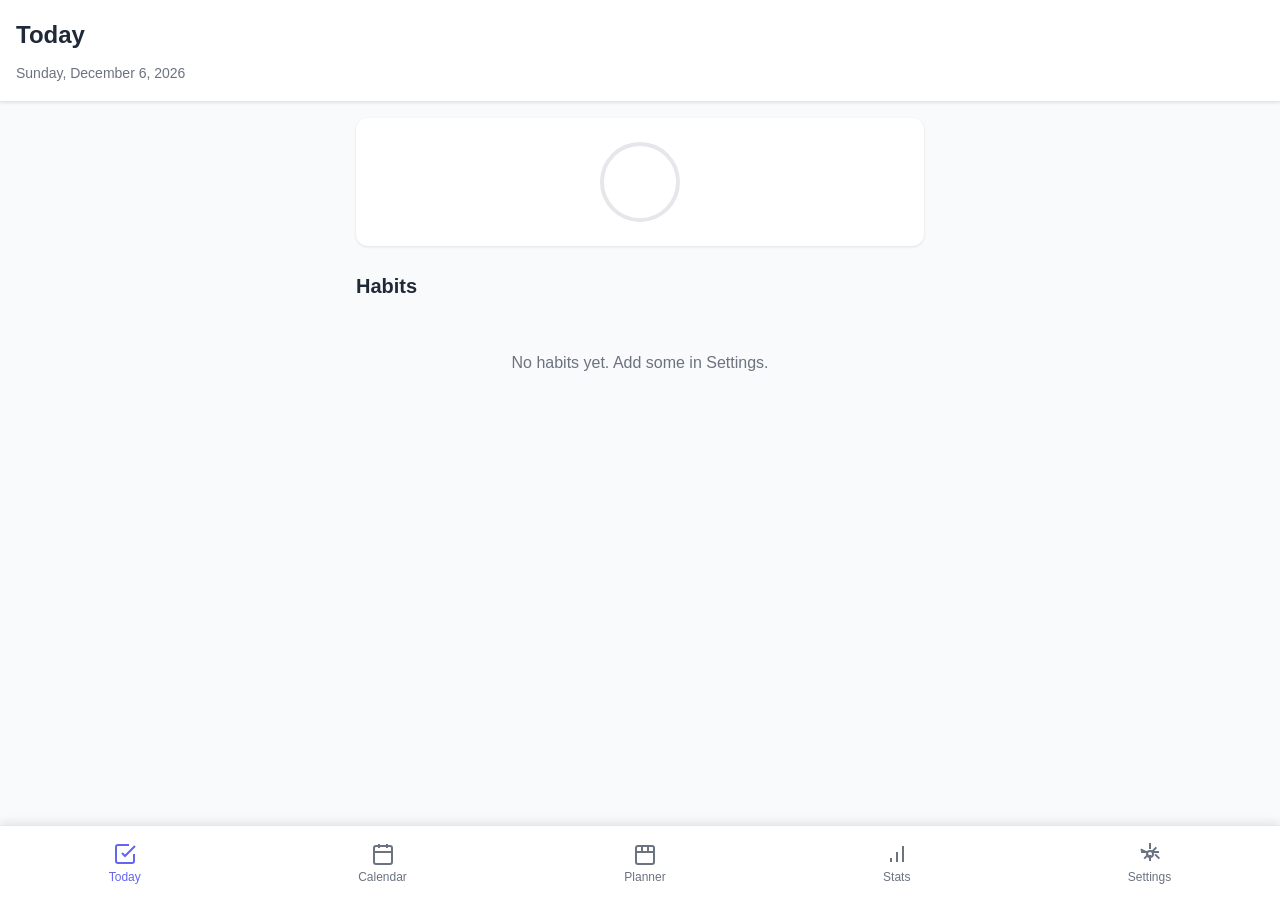
==== index.html @ 8d3c8018 "Integrate streak tracking and replace alerts with toasts - Created app-enhancements.js to bridge new" ====
<!DOCTYPE html>
<html lang="en">
<head>
    <meta charset="UTF-8">
    <meta name="viewport" content="width=device-width, initial-scale=1.0, user-scalable=no">
    <meta name="theme-color" content="#2196F3">
    
    <!-- iOS specific meta tags -->
    <meta name="apple-mobile-web-app-capable" content="yes">
    <meta name="apple-mobile-web-app-status-bar-style" content="default">
    <meta name="apple-mobile-web-app-title" content="Track Deez">
    
    <!-- iOS icons -->
    <link rel="apple-touch-icon" href="icons/icon-152x152.png">
    <link rel="apple-touch-icon" sizes="152x152" href="icons/icon-152x152.png">
    <link rel="apple-touch-icon" sizes="180x180" href="icons/icon-180x180.png">
    <link rel="apple-touch-icon" sizes="167x167" href="icons/icon-167x167.png">
    
    <!-- Standard PWA -->
    <link rel="manifest" href="manifest.json">
    <link rel="icon" type="image/png" sizes="192x192" href="icons/icon-192x192.png">
    <link rel="icon" type="image/png" sizes="512x512" href="icons/icon-512x512.png">
    
    <link rel="stylesheet" href="styles.css">
    
    <title>Track Deez</title>
</head>
<body>
    <div id="app">
        <!-- Navigation -->
        <nav class="bottom-nav">
            <button class="nav-btn active" data-view="today">
                <svg viewBox="0 0 24 24" fill="none" stroke="currentColor" stroke-width="2">
                    <path d="M9 11l3 3L22 4M21 12v7a2 2 0 01-2 2H5a2 2 0 01-2-2V5a2 2 0 012-2h11"/>
                </svg>
                <span>Today</span>
            </button>
            <button class="nav-btn" data-view="calendar">
                <svg viewBox="0 0 24 24" fill="none" stroke="currentColor" stroke-width="2">
                    <rect x="3" y="4" width="18" height="18" rx="2" ry="2"/>
                    <line x1="16" y1="2" x2="16" y2="6"/>
                    <line x1="8" y1="2" x2="8" y2="6"/>
                    <line x1="3" y1="10" x2="21" y2="10"/>
                </svg>
                <span>Calendar</span>
            </button>
            <button class="nav-btn" data-view="planner" aria-label="Navigate to daily planner view">
                <svg viewBox="0 0 24 24" fill="none" stroke="currentColor" stroke-width="2">
                    <rect x="3" y="4" width="18" height="18" rx="2" ry="2"/>
                    <line x1="3" y1="10" x2="21" y2="10"/>
                    <line x1="9" y1="4" x2="9" y2="10"/>
                    <line x1="15" y1="4" x2="15" y2="10"/>
                </svg>
                <span>Planner</span>
            </button>
            <button class="nav-btn" data-view="stats">
                <svg viewBox="0 0 24 24" fill="none" stroke="currentColor" stroke-width="2">
                    <line x1="12" y1="20" x2="12" y2="10"/>
                    <line x1="18" y1="20" x2="18" y2="4"/>
                    <line x1="6" y1="20" x2="6" y2="16"/>
                </svg>
                <span>Stats</span>
            </button>
            <button class="nav-btn" data-view="settings">
                <svg viewBox="0 0 24 24" fill="none" stroke="currentColor" stroke-width="2">
                    <circle cx="12" cy="12" r="3"/>
                    <path d="M12 1v6m0 6v6m9-9h-6m-6 0H3m15.36-4.64l-4.24 4.24m-6.72 0L2.64 7.36m18.72 9.28l-4.24-4.24m-6.72 0l-4.24 4.24"/>
                </svg>
                <span>Settings</span>
            </button>
        </nav>

        <!-- Today View -->
        <div id="today-view" class="view active">
            <header class="view-header">
                <h1>Today</h1>
                <div class="date-display" id="current-date"></div>
            </header>
            
            <main class="view-content">
                <div class="day-status" id="day-status">
                    <div class="status-indicator"></div>
                </div>

                <div class="section">
                    <h2>Habits</h2>
                    <div id="habits-list" class="habits-list">
                        <div class="empty-state">
                            <p>No habits yet. Add some in Settings.</p>
                        </div>
                    </div>
                </div>

                <div class="section" id="tracking-section" style="display: none;">
                    <h2>Daily Tracking</h2>
                    <div id="tracking-list" class="tracking-list"></div>
                </div>
            </main>
        </div>

        <!-- Calendar View -->
        <div id="calendar-view" class="view">
            <header class="view-header">
                <h1>Calendar</h1>
                <div class="month-nav">
                    <button id="prev-month" class="icon-btn">
                        <svg viewBox="0 0 24 24" fill="none" stroke="currentColor" stroke-width="2">
                            <polyline points="15 18 9 12 15 6"/>
                        </svg>
                    </button>
                    <span id="month-year"></span>
                    <button id="next-month" class="icon-btn">
                        <svg viewBox="0 0 24 24" fill="none" stroke="currentColor" stroke-width="2">
                            <polyline points="9 18 15 12 9 6"/>
                        </svg>
                    </button>
                </div>
            </header>
            
            <main class="view-content">
                <div class="calendar-grid" id="calendar-grid"></div>
                <div class="calendar-legend">
                    <div class="legend-item">
                        <span class="legend-dot green"></span>
                        <span>All complete</span>
                    </div>
                    <div class="legend-item">
                        <span class="legend-dot yellow"></span>
                        <span>Some complete</span>
                    </div>
                    <div class="legend-item">
                        <span class="legend-dot red"></span>
                        <span>None complete</span>
                    </div>
                    <div class="legend-item">
                        <span class="legend-dot gray"></span>
                        <span>No data</span>
                    </div>
                </div>
            </main>
        </div>

        <!-- Planner View -->
        <div id="planner-view" class="view">
            <header class="view-header">
                <h1>Daily Planner</h1>
                <div class="planner-date-nav">
                    <button id="planner-prev-day" class="icon-btn" aria-label="Previous day">
                        <svg viewBox="0 0 24 24" fill="none" stroke="currentColor" stroke-width="2">
                            <polyline points="15 18 9 12 15 6"/>
                        </svg>
                    </button>
                    <span id="planner-date"></span>
                    <button id="planner-today" class="btn-today">Today</button>
                    <button id="planner-next-day" class="icon-btn" aria-label="Next day">
                        <svg viewBox="0 0 24 24" fill="none" stroke="currentColor" stroke-width="2">
                            <polyline points="9 18 15 12 9 6"/>
                        </svg>
                    </button>
                </div>
            </header>
            
            <main class="view-content planner-content">
                <div class="planner-container">
                    <div class="time-column" id="time-column"></div>
                    <div class="planner-grid-container">
                        <div class="planner-grid" id="planner-grid"></div>
                        <div class="current-time-indicator" id="current-time-indicator">
                            <div class="time-indicator-line"></div>
                            <div class="time-indicator-label">
                                <span id="current-time-label"></span>
                            </div>
                        </div>
                        <div class="planner-events" id="planner-events"></div>
                    </div>
                </div>
            </main>
        </div>

        <!-- Statistics View -->
        <div id="stats-view" class="view">
            <header class="view-header">
                <h1>Statistics</h1>
                <div class="time-range-selector">
                    <button class="range-btn active" data-range="7">7 days</button>
                    <button class="range-btn" data-range="30">30 days</button>
                    <button class="range-btn" data-range="90">90 days</button>
                    <button class="range-btn" data-range="all">All</button>
                </div>
            </header>
            
            <main class="view-content">
                <div class="stats-summary">
                    <div class="stat-card green">
                        <div class="stat-value" id="green-days">0</div>
                        <div class="stat-label">Green Days</div>
                    </div>
                    <div class="stat-card yellow">
                        <div class="stat-value" id="yellow-days">0</div>
                        <div class="stat-label">Yellow Days</div>
                    </div>
                    <div class="stat-card red">
                        <div class="stat-value" id="red-days">0</div>
                        <div class="stat-label">Red Days</div>
                    </div>
                </div>

                <div class="section">
                    <h2>Completion Rate</h2>
                    <div class="chart-container">
                        <canvas id="completion-chart"></canvas>
                    </div>
                </div>

                <div class="section">
                    <h2>Habit Performance</h2>
                    <div id="habit-stats" class="habit-stats"></div>
                </div>
            </main>
        </div>

        <!-- Settings View -->
        <div id="settings-view" class="view">
            <header class="view-header">
                <h1>Settings</h1>
            </header>
            
            <main class="view-content">
                <div class="section">
                    <div class="section-header">
                        <h2>Habits</h2>
                        <button id="add-habit-btn" class="btn-primary">+ Add Habit</button>
                    </div>
                    <div id="habits-settings-list" class="settings-list">
                        <div class="empty-state">
                            <p>No habits configured yet.</p>
                        </div>
                    </div>
                </div>

                <div class="section">
                    <div class="section-header">
                        <h2>Tracking Fields</h2>
                        <button id="add-tracking-btn" class="btn-primary">+ Add Field</button>
                    </div>
                    <div id="tracking-settings-list" class="settings-list">
                        <div class="empty-state">
                            <p>No tracking fields configured yet.</p>
                        </div>
                    </div>
                </div>

                <div class="section">
                    <h2>Storage Settings</h2>
                    <div class="storage-settings">
                        <div class="form-group">
                            <label>Storage Mode</label>
                            <div class="radio-group">
                                <label class="radio-label">
                                    <input type="radio" name="storage-mode" value="local" checked>
                                    <span>Local Storage</span>
                                </label>
                                <label class="radio-label">
                                    <input type="radio" name="storage-mode" value="cloud">
                                    <span>Cloud Storage (GitHub)</span>
                                </label>
                            </div>
                            <small style="color: #6b7280; display: block; margin-top: 0.5rem;">
                                Local: Data stays on this device only. Cloud: Data syncs across all your devices.
                            </small>
                        </div>

                        <div id="cloud-storage-config" style="display: none;">
                            <div class="form-group">
                                <label for="github-token">GitHub Personal Access Token</label>
                                <input type="password" id="github-token" class="form-control" placeholder="ghp_...">
                                <small style="color: #6b7280; display: block; margin-top: 0.25rem;">
                                    <a href="https://github.com/settings/tokens/new?description=Track-Deez&scopes=repo" target="_blank" style="color: #4f46e5;">Create token</a> with 'repo' scope
                                </small>
                            </div>
                            <div class="form-group">
                                <label for="github-owner">GitHub Username</label>
                                <input type="text" id="github-owner" class="form-control" placeholder="your-username">
                            </div>
                            <div class="form-group">
                                <label for="github-repo">Repository Name</label>
                                <input type="text" id="github-repo" class="form-control" placeholder="Track-Deez">
                            </div>
                            <div class="form-group">
                                <label for="github-branch">Branch (optional)</label>
                                <input type="text" id="github-branch" class="form-control" placeholder="main" value="main">
                            </div>
                            <button id="test-cloud-connection-btn" class="btn-secondary">Test Connection</button>
                            <button id="save-cloud-config-btn" class="btn-primary">Save Cloud Configuration</button>
                            <div id="cloud-status" style="margin-top: 0.5rem; padding: 0.5rem; border-radius: 4px; display: none;"></div>
                        </div>

                        <div id="cloud-actions" style="display: none; margin-top: 1rem;">
                            <button id="sync-now-btn" class="btn-primary">Sync Now</button>
                            <button id="switch-to-local-btn" class="btn-secondary">Switch to Local Storage</button>
                            <div id="sync-status" style="margin-top: 0.5rem; font-size: 0.9rem; color: #6b7280;"></div>
                        </div>
                    </div>
                </div>

                <div class="section">
                    <h2>Data</h2>
                    <button id="import-data-btn" class="btn-secondary">Import Data</button>
                    <button id="export-data-btn" class="btn-secondary">Export Data</button>
                    <button id="clear-data-btn" class="btn-danger">Clear All Data</button>
                </div>

                <div id="install-prompt" class="install-banner" style="display: none;">
                    <p>Install this app for quick and easy access.</p>
                    <button id="install-button" class="btn-primary">Install App</button>
                </div>
            </main>
        </div>

        <!-- Modal for Day Details -->
        <div id="day-modal" class="modal">
            <div class="modal-content">
                <div class="modal-header">
                    <h2 id="modal-date"></h2>
                    <button class="modal-close" id="close-modal">×</button>
                </div>
                <div class="modal-body" id="modal-body"></div>
            </div>
        </div>

        <!-- Modal for Adding/Editing Habits -->
        <div id="habit-modal" class="modal">
            <div class="modal-content">
                <div class="modal-header">
                    <h2 id="habit-modal-title">Add Habit</h2>
                    <button class="modal-close" id="close-habit-modal">×</button>
                </div>
                <div class="modal-body">
                    <form id="habit-form">
                        <div class="form-group">
                            <label for="habit-name">Habit Name</label>
                            <input type="text" id="habit-name" required placeholder="e.g., Exercise">
                        </div>
                        <div class="form-group">
                            <label for="habit-description">Description (optional)</label>
                            <textarea id="habit-description" rows="3" placeholder="Add context about this habit..."></textarea>
                        </div>
                        <div class="form-group">
                            <label class="checkbox-label">
                                <input type="checkbox" id="is-build-up-habit">
                                <span>Build Up Habit</span>
                            </label>
                            <small style="color: #6b7280; display: block; margin-top: 0.25rem;">
                                Progressively increase difficulty over time based on successful completions
                            </small>
                        </div>
                        <div id="build-up-fields" style="display: none;">
                            <div class="form-group">
                                <label for="build-up-start-value">Starting Value</label>
                                <input type="number" id="build-up-start-value" step="any" placeholder="e.g., 5">
                            </div>
                            <div class="form-group">
                                <label for="build-up-goal-value">Goal Value</label>
                                <input type="number" id="build-up-goal-value" step="any" placeholder="e.g., 50">
                            </div>
                            <div class="form-group">
                                <label for="build-up-increment-value">Increment By</label>
                                <input type="number" id="build-up-increment-value" step="any" placeholder="e.g., 5">
                            </div>
                            <div class="form-group">
                                <label for="build-up-days-for-increment">Days Per Increment</label>
                                <input type="number" id="build-up-days-for-increment" value="3" placeholder="e.g., 3">
                            </div>
                            <div class="form-group">
                                <label for="build-up-unit">Unit (optional)</label>
                                <input type="text" id="build-up-unit" placeholder="e.g., reps, minutes, hours">
                            </div>
                        </div>
                        <div class="form-actions">
                            <button type="button" class="btn-secondary" id="cancel-habit">Cancel</button>
                            <button type="submit" class="btn-primary">Save</button>
                        </div>
                    </form>
                </div>
            </div>
        </div>

        <!-- Modal for Adding/Editing Tracking Fields -->
        <div id="tracking-modal" class="modal">
            <div class="modal-content">
                <div class="modal-header">
                    <h2 id="tracking-modal-title">Add Tracking Field</h2>
                    <button class="modal-close" id="close-tracking-modal">×</button>
                </div>
                <div class="modal-body">
                    <form id="tracking-form">
                        <div class="form-group">
                            <label for="tracking-name">Field Name</label>
                            <input type="text" id="tracking-name" required placeholder="e.g., Mood">
                        </div>
                        <div class="form-group">
                            <label for="tracking-type">Input Type</label>
                            <select id="tracking-type" required>
                                <option value="boolean">Yes or No</option>
                                <option value="number">Number</option>
                                <option value="text">Text</option>
                                <option value="time">Time</option>
                            </select>
                        </div>
                        <div class="form-group" id="unit-group" style="display: none;">
                            <label for="tracking-unit">Unit (optional)</label>
                            <input type="text" id="tracking-unit" placeholder="e.g., hours, cups">
                        </div>
                        <div class="form-group">
                            <label for="tracking-description">Description (optional)</label>
                            <textarea id="tracking-description" rows="3" placeholder="Add context about this field..."></textarea>
                        </div>
                        <div class="form-actions">
                            <button type="button" class="btn-secondary" id="cancel-tracking">Cancel</button>
                            <button type="submit" class="btn-primary">Save</button>
                        </div>
                    </form>
                </div>
            </div>
        </div>

        <!-- Modal for Importing Data -->
        <div id="import-modal" class="modal">
            <div class="modal-content">
                <div class="modal-header">
                    <h2>Import Data</h2>
                    <button class="modal-close" id="close-import-modal">×</button>
                </div>
                <div class="modal-body">
                    <form id="import-form">
                        <div class="form-group">
                            <label for="import-file">Select JSON file</label>
                            <input type="file" id="import-file" accept=".json,application/json" required>
                        </div>
                        <div class="form-group">
                            <p style="color: #666; font-size: 0.9rem; margin: 0;">
                                Import will merge the data with your existing data. Habits and tracking fields will be added, and day data will be updated.
                            </p>
                        </div>
                        <div class="form-actions">
                            <button type="button" class="btn-secondary" id="cancel-import">Cancel</button>
                            <button type="submit" class="btn-primary">Import</button>
                        </div>
                    </form>
                </div>
            </div>
        </div>

        <!-- Modal for Adding/Editing Planner Events -->
        <div id="planner-event-modal" class="modal">
            <div class="modal-content">
                <div class="modal-header">
                    <h2 id="planner-event-modal-title">Add Event</h2>
                    <button class="modal-close" id="close-planner-event-modal">×</button>
                </div>
                <div class="modal-body">
                    <form id="planner-event-form">
                        <div class="form-group">
                            <label for="event-title">Title</label>
                            <input type="text" id="event-title" required placeholder="e.g., Team Meeting">
                        </div>
                        <div class="form-group">
                            <label for="event-start-time">Start Time</label>
                            <input type="time" id="event-start-time" required>
                        </div>
                        <div class="form-group">
                            <label for="event-end-time">End Time</label>
                            <input type="time" id="event-end-time" required>
                        </div>
                        <div class="form-group">
                            <label for="planner-event-duration">Duration</label>
                            <div class="duration-presets">
                                <button type="button" class="preset-btn" data-duration="15">15 min</button>
                                <button type="button" class="preset-btn" data-duration="30">30 min</button>
                                <button type="button" class="preset-btn" data-duration="45">45 min</button>
                                <button type="button" class="preset-btn" data-duration="60">1 hr</button>
                                <button type="button" class="preset-btn" data-duration="90">1.5 hr</button>
                                <button type="button" class="preset-btn" data-duration="120">2 hr</button>
                            </div>
                            <input type="number" id="planner-event-duration" min="1" placeholder="Custom duration (minutes)" style="margin-top: 0.5rem;">
                            <small id="planner-duration-display" style="color: #6b7280; display: block; margin-top: 0.25rem;"></small>
                        </div>
                        <div class="form-group">
                            <label for="event-category">Category</label>
                            <select id="event-category">
                                <option value="work">Work</option>
                                <option value="personal">Personal</option>
                                <option value="health">Health</option>
                                <option value="social">Social</option>
                                <option value="other">Other</option>
                            </select>
                        </div>
                        <div class="form-group">
                            <label for="event-notes">Notes (optional)</label>
                            <textarea id="event-notes" rows="3" placeholder="Add additional details..."></textarea>
                        </div>
                        <div class="form-actions">
                            <button type="button" class="btn-secondary" id="cancel-planner-event">Cancel</button>
                            <button type="button" class="btn-danger" id="delete-planner-event" style="display: none;">Delete</button>
                            <button type="submit" class="btn-primary">Save</button>
                        </div>
                    </form>
                </div>
            </div>
        </div>

        <!-- Modal for Adding/Editing Events -->
        <div id="event-modal" class="modal">
            <div class="modal-content">
                <div class="modal-header">
                    <h2 id="event-modal-title">Add Event</h2>
                    <button class="modal-close" id="close-event-modal">×</button>
                </div>
                <div class="modal-body">
                    <div class="form-group" style="margin-bottom: 1rem;">
                        <button type="button" id="use-template-btn" class="btn-secondary" style="width: 100%;">📋 Use Template</button>
                    </div>
                    <form id="event-form">
                        <div class="form-group">
                            <label for="event-name">Event Name</label>
                            <input type="text" id="event-name" required placeholder="e.g., Team Meeting">
                        </div>
                        <div class="form-group">
                            <label for="event-description">Description (optional)</label>
                            <textarea id="event-description" rows="3" placeholder="Add details about this event..."></textarea>
                        </div>
                        <div class="form-group">
                            <label for="event-date">Date</label>
                            <input type="date" id="event-date" required>
                        </div>
                        <div class="form-group">
                            <label for="event-start-time">Start Time</label>
                            <input type="time" id="event-start-time" required>
                        </div>
                        <div class="form-group">
                            <label for="event-duration">Duration</label>
                            <div class="duration-presets">
                                <button type="button" class="preset-btn" data-duration="15">15 min</button>
                                <button type="button" class="preset-btn" data-duration="30">30 min</button>
                                <button type="button" class="preset-btn" data-duration="45">45 min</button>
                                <button type="button" class="preset-btn" data-duration="60">1 hr</button>
                                <button type="button" class="preset-btn" data-duration="90">1.5 hr</button>
                                <button type="button" class="preset-btn" data-duration="120">2 hr</button>
                                <button type="button" class="preset-btn" data-duration="180">3 hr</button>
                                <button type="button" class="preset-btn" data-duration="-1">All day</button>
                            </div>
                            <input type="number" id="event-duration" min="1" placeholder="Custom duration (minutes)" style="margin-top: 0.5rem;">
                            <small id="event-end-time-display" style="color: #6b7280; display: block; margin-top: 0.25rem;"></small>
                        </div>
                        <div class="form-group">
                            <label class="checkbox-label">
                                <input type="checkbox" id="event-is-recurring">
                                <span>Recurring Event</span>
                            </label>
                        </div>
                        <div id="recurrence-fields" style="display: none;">
                            <div class="form-group">
                                <label for="recurrence-type">Repeat</label>
                                <select id="recurrence-type">
                                    <option value="daily">Daily</option>
                                    <option value="weekly">Weekly</option>
                                    <option value="monthly">Monthly</option>
                                    <option value="yearly">Yearly</option>
                                    <option value="custom">Custom</option>
                                </select>
                            </div>
                            <div class="form-group" id="recurrence-interval-group">
                                <label for="recurrence-interval">Repeat every</label>
                                <input type="number" id="recurrence-interval" value="1" min="1">
                                <span id="recurrence-interval-unit">day(s)</span>
                            </div>
                            <div class="form-group" id="recurrence-days-group" style="display: none;">
                                <label>Days of the week</label>
                                <div class="days-checkboxes">
                                    <label><input type="checkbox" value="0"> Sun</label>
                                    <label><input type="checkbox" value="1"> Mon</label>
                                    <label><input type="checkbox" value="2"> Tue</label>
                                    <label><input type="checkbox" value="3"> Wed</label>
                                    <label><input type="checkbox" value="4"> Thu</label>
                                    <label><input type="checkbox" value="5"> Fri</label>
                                    <label><input type="checkbox" value="6"> Sat</label>
                                </div>
                            </div>
                            <div class="form-group" id="recurrence-monthly-group" style="display: none;">
                                <label for="recurrence-monthly-type">Monthly on</label>
                                <select id="recurrence-monthly-type">
                                    <option value="date">Day of month</option>
                                    <option value="pattern">Pattern</option>
                                </select>
                            </div>
                            <div class="form-group" id="recurrence-day-of-month-group" style="display: none;">
                                <label for="recurrence-day-of-month">Day of month</label>
                                <input type="number" id="recurrence-day-of-month" min="1" max="31" value="1">
                            </div>
                            <div id="recurrence-pattern-group" style="display: none;">
                                <div class="form-group">
                                    <label for="recurrence-pattern-week">Week</label>
                                    <select id="recurrence-pattern-week">
                                        <option value="1">First</option>
                                        <option value="2">Second</option>
                                        <option value="3">Third</option>
                                        <option value="4">Fourth</option>
                                        <option value="-1">Last</option>
                                    </select>
                                </div>
                                <div class="form-group">
                                    <label for="recurrence-pattern-day">Day</label>
                                    <select id="recurrence-pattern-day">
                                        <option value="0">Sunday</option>
                                        <option value="1">Monday</option>
                                        <option value="2">Tuesday</option>
                                        <option value="3">Wednesday</option>
                                        <option value="4">Thursday</option>
                                        <option value="5">Friday</option>
                                        <option value="6">Saturday</option>
                                    </select>
                                </div>
                            </div>
                            <div class="form-group">
                                <label for="recurrence-end-type">Ends</label>
                                <select id="recurrence-end-type">
                                    <option value="never">Never</option>
                                    <option value="on">On date</option>
                                    <option value="after">After occurrences</option>
                                </select>
                            </div>
                            <div class="form-group" id="recurrence-end-date-group" style="display: none;">
                                <label for="recurrence-end-date">End date</label>
                                <input type="date" id="recurrence-end-date">
                            </div>
                            <div class="form-group" id="recurrence-occurrences-group" style="display: none;">
                                <label for="recurrence-occurrences">Number of occurrences</label>
                                <input type="number" id="recurrence-occurrences" min="1" value="10">
                            </div>
                        </div>
                        <div class="form-actions">
                            <button type="button" class="btn-secondary" id="save-as-template-btn">Save as Template</button>
                            <button type="button" class="btn-secondary" id="cancel-event">Cancel</button>
                            <button type="submit" class="btn-primary">Save Event</button>
                        </div>
                    </form>
                </div>
            </div>
        </div>

        <!-- Modal for Templates -->
        <div id="template-modal" class="modal">
            <div class="modal-content">
                <div class="modal-header">
                    <h2 id="template-modal-title">Add Template</h2>
                    <button class="modal-close" id="close-template-modal">×</button>
                </div>
                <div class="modal-body">
                    <form id="template-form">
                        <div class="form-group">
                            <label for="template-name">Template Name</label>
                            <input type="text" id="template-name" required placeholder="e.g., Standard Meeting">
                        </div>
                        <div class="form-group">
                            <label for="template-description">Description</label>
                            <textarea id="template-description" rows="3" placeholder="Add details about this template..."></textarea>
                        </div>
                        <div class="form-group">
                            <label for="template-duration">Duration</label>
                            <div class="duration-presets">
                                <button type="button" class="preset-btn" data-duration="15">15 min</button>
                                <button type="button" class="preset-btn" data-duration="30">30 min</button>
                                <button type="button" class="preset-btn" data-duration="45">45 min</button>
                                <button type="button" class="preset-btn" data-duration="60">1 hr</button>
                                <button type="button" class="preset-btn" data-duration="90">1.5 hr</button>
                                <button type="button" class="preset-btn" data-duration="120">2 hr</button>
                                <button type="button" class="preset-btn" data-duration="180">3 hr</button>
                                <button type="button" class="preset-btn" data-duration="-1">All day</button>
                            </div>
                            <input type="number" id="template-duration" min="1" placeholder="Custom duration (minutes)" style="margin-top: 0.5rem;">
                        </div>
                        <div class="form-actions">
                            <button type="button" class="btn-secondary" id="cancel-template">Cancel</button>
                            <button type="submit" class="btn-primary">Save Template</button>
                        </div>
                    </form>
                </div>
            </div>
        </div>

        <!-- Modal for Template Picker -->
        <div id="template-picker-modal" class="modal">
            <div class="modal-content">
                <div class="modal-header">
                    <h2>Choose Template</h2>
                    <button class="modal-close" id="close-template-picker">×</button>
                </div>
                <div class="modal-body">
                    <div id="template-picker-list" class="template-list"></div>
                </div>
            </div>
        </div>
    </div>
    
    <!-- Toast container will be added dynamically by ui-helpers.js -->
    
    <script src="app.js"></script>
    <script src="db-manager.js"></script>
    <script src="cloud-storage.js"></script>
    <script src="app-main.js"></script>
    <script type="module">
        // Import and initialize app enhancements
        import { AppEnhancements } from './app-enhancements.js';
        
        // Wait for the main app to be ready
        window.addEventListener('load', async () => {
            // Wait a bit for app-main.js to initialize
            await new Promise(resolve => setTimeout(resolve, 100));
            
            if (window.habitApp) {
                window.appEnhancements = new AppEnhancements(window.habitApp);
                console.log('App enhancements loaded successfully');
            } else {
                console.warn('Main app not found, enhancements not loaded');
            }
        });
    </script>
</body>
</html>
---- styles.css ----
/* Reset and base styles */
* {
    margin: 0;
    padding: 0;
    box-sizing: border-box;
}

:root {
    --primary-color: #6366f1;
    --primary-dark: #4f46e5;
    --primary-light: #a5b4fc;
    --success: #22c55e;
    --warning: #eab308;
    --danger: #ef4444;
    --danger-dark: #dc2626;
    --text-primary: #1f2937;
    --text-secondary: #6b7280;
    --background: #f9fafb;
    --surface: #ffffff;
    --border: #e5e7eb;
    --shadow: rgba(0, 0, 0, 0.1);
}

body {
    font-family: -apple-system, BlinkMacSystemFont, 'Segoe UI', Roboto, Oxygen, Ubuntu, Cantarell, sans-serif;
    line-height: 1.6;
    color: var(--text-primary);
    background-color: var(--background);
    -webkit-font-smoothing: antialiased;
    -moz-osx-font-smoothing: grayscale;
    overflow-x: hidden;
}

/* iOS specific optimizations */
input, textarea, select {
    -webkit-touch-callout: default;
    -webkit-user-select: text;
    user-select: text;
}

#app {
    min-height: 100vh;
    display: flex;
    flex-direction: column;
    padding-bottom: env(safe-area-inset-bottom);
}

/* Bottom Navigation */
.bottom-nav {
    position: fixed;
    bottom: 0;
    left: 0;
    right: 0;
    background: var(--surface);
    border-top: 1px solid var(--border);
    display: flex;
    justify-content: space-around;
    padding: 0.5rem 0;
    z-index: 100;
    box-shadow: 0 -2px 10px var(--shadow);
}

.nav-btn {
    display: flex;
    flex-direction: column;
    align-items: center;
    gap: 0.25rem;
    background: none;
    border: none;
    color: var(--text-secondary);
    padding: 0.5rem 1rem;
    cursor: pointer;
    transition: color 0.2s;
    -webkit-tap-highlight-color: transparent;
}

.nav-btn svg {
    width: 24px;
    height: 24px;
}

.nav-btn span {
    font-size: 0.75rem;
    font-weight: 500;
}

.nav-btn.active {
    color: var(--primary-color);
}

.nav-btn:active {
    transform: scale(0.95);
}

/* Views */
.view {
    display: none;
    flex-direction: column;
    min-height: 100vh;
    padding-bottom: 80px;
}

.view.active {
    display: flex;
}

.view-header {
    background: var(--surface);
    padding: 1rem;
    border-bottom: 1px solid var(--border);
    position: sticky;
    top: 0;
    z-index: 50;
    box-shadow: 0 1px 3px var(--shadow);
}

.view-header h1 {
    font-size: 1.5rem;
    font-weight: 700;
    color: var(--text-primary);
    margin-bottom: 0.5rem;
}

.view-content {
    flex: 1;
    padding: 1rem;
    max-width: 600px;
    margin: 0 auto;
    width: 100%;
}

/* Date Display */
.date-display {
    font-size: 0.875rem;
    color: var(--text-secondary);
    font-weight: 500;
}

/* Day Status */
.day-status {
    background: var(--surface);
    border-radius: 12px;
    padding: 1.5rem;
    margin-bottom: 1.5rem;
    box-shadow: 0 1px 3px var(--shadow);
    text-align: center;
}

.status-indicator {
    width: 80px;
    height: 80px;
    border-radius: 50%;
    margin: 0 auto;
    border: 4px solid var(--border);
    transition: all 0.3s ease;
}

.status-indicator.green {
    background: var(--success);
    border-color: var(--success);
}

.status-indicator.yellow {
    background: var(--warning);
    border-color: var(--warning);
}

.status-indicator.red {
    background: var(--danger);
    border-color: var(--danger);
}

/* Section */
.section {
    margin-bottom: 2rem;
}

.section h2 {
    font-size: 1.25rem;
    font-weight: 600;
    color: var(--text-primary);
    margin-bottom: 1rem;
}

.section-header {
    display: flex;
    justify-content: space-between;
    align-items: center;
    margin-bottom: 1rem;
}

.section-header h2 {
    margin-bottom: 0;
}

/* Habits List */
.habits-list {
    display: flex;
    flex-direction: column;
    gap: 0.75rem;
}

.habit-item {
    background: var(--surface);
    border-radius: 12px;
    padding: 1rem;
    display: flex;
    align-items: center;
    gap: 1rem;
    box-shadow: 0 1px 3px var(--shadow);
    transition: transform 0.2s, box-shadow 0.2s;
}

.habit-item:active {
    transform: scale(0.98);
}

.habit-checkbox {
    width: 32px;
    height: 32px;
    border: 2px solid var(--border);
    border-radius: 8px;
    display: flex;
    align-items: center;
    justify-content: center;
    flex-shrink: 0;
    transition: all 0.2s;
    cursor: pointer;
}

.habit-checkbox.checked {
    background: var(--success);
    border-color: var(--success);
}

.habit-checkbox.checked svg {
    display: block;
}

.habit-checkbox svg {
    display: none;
    width: 20px;
    height: 20px;
    stroke: white;
    stroke-width: 3;
}

.habit-name {
    flex: 1;
    font-size: 1rem;
    font-weight: 500;
    color: var(--text-primary);
}

.habit-item.completed .habit-name {
    opacity: 0.6;
}

/* Tracking List */
.tracking-list {
    display: flex;
    flex-direction: column;
    gap: 0.75rem;
}

.tracking-item {
    background: var(--surface);
    border-radius: 12px;
    padding: 1rem;
    box-shadow: 0 1px 3px var(--shadow);
}

.tracking-label {
    font-size: 0.875rem;
    font-weight: 500;
    color: var(--text-secondary);
    margin-bottom: 0.5rem;
}

.tracking-input {
    width: 100%;
    padding: 0.75rem;
    border: 1px solid var(--border);
    border-radius: 8px;
    font-size: 1rem;
    background: var(--background);
}

.tracking-input:focus {
    outline: none;
    border-color: var(--primary-color);
}

.scale-input {
    display: flex;
    gap: 0.5rem;
    justify-content: space-between;
}

.scale-btn {
    flex: 1;
    padding: 0.75rem;
    border: 1px solid var(--border);
    border-radius: 8px;
    background: var(--surface);
    color: var(--text-secondary);
    font-weight: 500;
    cursor: pointer;
    transition: all 0.2s;
}

.scale-btn.selected {
    background: var(--primary-color);
    color: white;
    border-color: var(--primary-color);
}

.scale-btn:active {
    transform: scale(0.95);
}

/* Calendar */
.month-nav {
    display: flex;
    justify-content: space-between;
    align-items: center;
    gap: 1rem;
}

.month-nav span {
    font-size: 1rem;
    font-weight: 600;
    color: var(--text-primary);
}

.icon-btn {
    background: none;
    border: none;
    padding: 0.5rem;
    cursor: pointer;
    color: var(--text-primary);
    display: flex;
    align-items: center;
    justify-content: center;
    border-radius: 8px;
    transition: background 0.2s;
}

.icon-btn svg {
    width: 20px;
    height: 20px;
}

.icon-btn:active {
    background: var(--background);
}

.calendar-grid {
    display: grid;
    grid-template-columns: repeat(7, 1fr);
    gap: 0.5rem;
    margin-top: 1rem;
}

.calendar-day {
    aspect-ratio: 1;
    display: flex;
    align-items: center;
    justify-content: center;
    border-radius: 8px;
    font-size: 0.875rem;
    font-weight: 500;
    cursor: pointer;
    transition: transform 0.2s;
}

.calendar-day.header {
    color: var(--text-secondary);
    font-size: 0.75rem;
    font-weight: 600;
    cursor: default;
}

.calendar-day.empty {
    cursor: default;
}

.calendar-day.current {
    border: 2px solid var(--primary-color);
}

.calendar-day.green {
    background: var(--success);
    color: white;
}

.calendar-day.yellow {
    background: var(--warning);
    color: white;
}

.calendar-day.red {
    background: var(--danger);
    color: white;
}

.calendar-day.gray {
    background: var(--border);
    color: var(--text-secondary);
}

.calendar-day:not(.header):not(.empty):active {
    transform: scale(0.9);
}

.calendar-legend {
    display: flex;
    flex-wrap: wrap;
    gap: 1rem;
    margin-top: 1.5rem;
    padding: 1rem;
    background: var(--surface);
    border-radius: 12px;
}

.legend-item {
    display: flex;
    align-items: center;
    gap: 0.5rem;
    font-size: 0.875rem;
    color: var(--text-secondary);
}

.legend-dot {
    width: 16px;
    height: 16px;
    border-radius: 50%;
}

.legend-dot.green { background: var(--success); }
.legend-dot.yellow { background: var(--warning); }
.legend-dot.red { background: var(--danger); }
.legend-dot.gray { background: var(--border); }

/* Statistics */
.time-range-selector {
    display: flex;
    gap: 0.5rem;
    margin-top: 0.5rem;
}

.range-btn {
    flex: 1;
    padding: 0.5rem 0.75rem;
    border: 1px solid var(--border);
    border-radius: 8px;
    background: var(--surface);
    color: var(--text-secondary);
    font-size: 0.875rem;
    font-weight: 500;
    cursor: pointer;
    transition: all 0.2s;
}

.range-btn.active {
    background: var(--primary-color);
    color: white;
    border-color: var(--primary-color);
}

.range-btn:active {
    transform: scale(0.95);
}

.stats-summary {
    display: grid;
    grid-template-columns: repeat(3, 1fr);
    gap: 0.75rem;
    margin-bottom: 2rem;
}

.stat-card {
    background: var(--surface);
    border-radius: 12px;
    padding: 1rem;
    text-align: center;
    box-shadow: 0 1px 3px var(--shadow);
}

.stat-card.green { border-top: 4px solid var(--success); }
.stat-card.yellow { border-top: 4px solid var(--warning); }
.stat-card.red { border-top: 4px solid var(--danger); }

.stat-value {
    font-size: 2rem;
    font-weight: 700;
    color: var(--text-primary);
}

.stat-label {
    font-size: 0.75rem;
    color: var(--text-secondary);
    margin-top: 0.25rem;
}

.chart-container {
    background: var(--surface);
    border-radius: 12px;
    padding: 1rem;
    box-shadow: 0 1px 3px var(--shadow);
}

.chart-container canvas {
    max-height: 200px;
}

.habit-stats {
    display: flex;
    flex-direction: column;
    gap: 0.75rem;
}

.habit-stat-item {
    background: var(--surface);
    border-radius: 12px;
    padding: 1rem;
    box-shadow: 0 1px 3px var(--shadow);
}

.habit-stat-header {
    display: flex;
    justify-content: space-between;
    align-items: center;
    margin-bottom: 0.5rem;
}

.habit-stat-name {
    font-weight: 600;
    color: var(--text-primary);
}

.habit-stat-rate {
    font-size: 1.25rem;
    font-weight: 700;
    color: var(--success);
}

.habit-stat-bar {
    height: 8px;
    background: var(--border);
    border-radius: 4px;
    overflow: hidden;
}

.habit-stat-fill {
    height: 100%;
    background: var(--success);
    transition: width 0.3s ease;
}

/* Settings */
.settings-list {
    display: flex;
    flex-direction: column;
    gap: 0.75rem;
}

.setting-item {
    background: var(--surface);
    border-radius: 12px;
    padding: 1rem;
    display: flex;
    justify-content: space-between;
    align-items: center;
    box-shadow: 0 1px 3px var(--shadow);
}

.setting-info {
    flex: 1;
}

.setting-name {
    font-weight: 600;
    color: var(--text-primary);
    margin-bottom: 0.25rem;
}

.setting-detail {
    font-size: 0.875rem;
    color: var(--text-secondary);
}

.setting-actions {
    display: flex;
    gap: 0.5rem;
}

.btn-icon {
    background: none;
    border: none;
    padding: 0.5rem;
    cursor: pointer;
    color: var(--text-secondary);
    border-radius: 8px;
    transition: all 0.2s;
}

.btn-icon:active {
    background: var(--background);
}

.btn-icon.delete {
    color: var(--danger);
}

/* Buttons */
.btn-primary, .btn-secondary, .btn-danger {
    padding: 0.75rem 1.5rem;
    border: none;
    border-radius: 8px;
    font-size: 1rem;
    font-weight: 600;
    cursor: pointer;
    transition: all 0.2s;
    -webkit-tap-highlight-color: transparent;
}

.btn-primary {
    background: var(--primary-color);
    color: white;
}

.btn-primary:active {
    background: var(--primary-dark);
}

.btn-secondary {
    background: var(--surface);
    color: var(--text-primary);
    border: 1px solid var(--border);
}

.btn-secondary:active {
    background: var(--background);
}

.btn-danger {
    background: var(--danger);
    color: white;
    margin-top: 0.5rem;
    width: 100%;
}

.btn-danger:active {
    background: var(--danger-dark);
}

/* Install banner */
.install-banner {
    background: var(--primary-light);
    padding: 1rem;
    border-radius: 12px;
    margin-top: 1rem;
    text-align: center;
}

.install-banner p {
    color: var(--text-primary);
    margin-bottom: 1rem;
}

/* Modals */
.modal {
    display: none;
    position: fixed;
    top: 0;
    left: 0;
    right: 0;
    bottom: 0;
    background: rgba(0, 0, 0, 0.5);
    z-index: 1000;
    align-items: center;
    justify-content: center;
    padding: 1rem;
}

.modal.active {
    display: flex;
}

.modal-content {
    background: var(--surface);
    border-radius: 12px;
    max-width: 500px;
    width: 100%;
    max-height: 90vh;
    overflow-y: auto;
    box-shadow: 0 10px 25px rgba(0, 0, 0, 0.2);
}

.modal-header {
    padding: 1rem;
    border-bottom: 1px solid var(--border);
    display: flex;
    justify-content: space-between;
    align-items: center;
}

.modal-header h2 {
    font-size: 1.25rem;
    margin: 0;
}

.modal-close {
    background: none;
    border: none;
    font-size: 2rem;
    color: var(--text-secondary);
    cursor: pointer;
    padding: 0;
    width: 32px;
    height: 32px;
    display: flex;
    align-items: center;
    justify-content: center;
    border-radius: 8px;
}

.modal-close:active {
    background: var(--background);
}

.modal-body {
    padding: 1rem;
}

/* Forms */
.form-group {
    margin-bottom: 1rem;
}

.form-group label {
    display: block;
    font-size: 0.875rem;
    font-weight: 600;
    color: var(--text-primary);
    margin-bottom: 0.5rem;
}

.form-group input,
.form-group select,
.form-group textarea {
    width: 100%;
    padding: 0.75rem;
    border: 1px solid var(--border);
    border-radius: 8px;
    font-size: 1rem;
    background: var(--background);
}

.form-group input:focus,
.form-group select:focus,
.form-group textarea:focus {
    outline: none;
    border-color: var(--primary-color);
}

.form-actions {
    display: flex;
    gap: 0.75rem;
    margin-top: 1.5rem;
}

.form-actions button {
    flex: 1;
}

/* Empty State */
.empty-state {
    text-align: center;
    padding: 2rem 1rem;
    color: var(--text-secondary);
}

.empty-state p {
    margin: 0;
}

/* Safe area adjustments for iOS */
@supports (padding: max(0px)) {
    body {
        padding-left: max(0px, env(safe-area-inset-left));
        padding-right: max(0px, env(safe-area-inset-right));
    }
    
    .view-header {
        padding-top: max(1rem, env(safe-area-inset-top));
    }
    
    .bottom-nav {
        padding-bottom: max(0.5rem, env(safe-area-inset-bottom));
    }
}

/* Touch interactions */
button, .habit-item, .calendar-day {
    -webkit-tap-highlight-color: transparent;
    touch-action: manipulation;
}

/* Responsive design */
@media (max-width: 480px) {
    .view-header h1 {
        font-size: 1.25rem;
    }
    
    .stats-summary {
        grid-template-columns: 1fr;
    }
    
    .time-range-selector {
        flex-wrap: wrap;
    }
    
    .range-btn {
        flex: 0 1 calc(50% - 0.25rem);
    }
}

/* Habit and tracking descriptions */
.habit-info {
    display: flex;
    flex-direction: column;
    flex: 1;
}

.habit-description {
    font-size: 0.875rem;
    color: var(--text-secondary);
    margin-top: 0.25rem;
    line-height: 1.4;
}

.tracking-label-wrapper {
    flex: 1;
}

.tracking-description {
    font-size: 0.875rem;
    color: var(--text-secondary);
    margin-top: 0.25rem;
    line-height: 1.4;
}

/* Archived items */
.setting-item.archived {
    opacity: 0.6;
    border: 1px dashed var(--border);
}

.subsection-label {
    font-size: 0.875rem;
    font-weight: 600;
    color: var(--text-secondary);
    text-transform: uppercase;
    letter-spacing: 0.05em;
    margin-bottom: 0.5rem;
}

/* Archive button styling */
.btn-icon.archive,
.btn-icon.unarchive {
    color: var(--warning);
}

.btn-icon.edit {
    color: var(--primary-color);
}

/* Textarea styling */
.form-group textarea {
    resize: vertical;
    min-height: 80px;
    font-family: inherit;
}

/* Build-up habit styles */
.build-up-badge {
    font-size: 1.1rem;
    margin-left: 0.5rem;
    flex-shrink: 0;
}

.habit-item.build-up-habit {
    border-left: 3px solid var(--primary-color);
}

.setting-item.build-up-habit {
    border-left: 3px solid var(--primary-color);
}

.checkbox-label {
    display: flex;
    align-items: center;
    gap: 0.5rem;
    cursor: pointer;
    user-select: none;
}

.checkbox-label input[type="checkbox"] {
    width: 18px;
    height: 18px;
    cursor: pointer;
}

.checkbox-label span {
    font-weight: 500;
}

#build-up-fields {
    background: var(--background);
    border: 1px solid var(--border);
    border-radius: 8px;
    padding: 1rem;
    margin-top: 0.5rem;
}

#build-up-fields .form-group {
    margin-bottom: 1rem;
}

#build-up-fields .form-group:last-child {
    margin-bottom: 0;
}

.habit-description small {
    font-size: 0.8rem;
    color: var(--text-secondary);
    font-style: italic;
}

/* Planner Styles */
.planner-date-nav {
    display: flex;
    justify-content: space-between;
    align-items: center;
    gap: 0.5rem;
    margin-top: 0.5rem;
}

.planner-date-nav span {
    font-size: 0.875rem;
    font-weight: 500;
    color: var(--text-secondary);
}

.btn-today {
    background: var(--primary-color);
    color: white;
    border: none;
    padding: 0.5rem 1rem;
    border-radius: 8px;
    font-size: 0.875rem;
    font-weight: 600;
    cursor: pointer;
    transition: background 0.2s;
}

.btn-today:active {
    background: var(--primary-dark);
}

.planner-content {
    padding: 0;
    max-width: 100%;
}

.planner-container {
    display: flex;
    overflow-x: auto;
    min-height: calc(100vh - 180px);
}

.time-column {
    width: 60px;
    flex-shrink: 0;
    background: var(--surface);
    border-right: 1px solid var(--border);
    position: sticky;
    left: 0;
    z-index: 10;
}

.time-slot {
    height: 60px;
    display: flex;
    align-items: flex-start;
    justify-content: center;
    padding-top: 0.25rem;
    font-size: 0.75rem;
    color: var(--text-secondary);
    font-weight: 500;
    border-bottom: 1px solid var(--border);
}

.planner-grid-container {
    flex: 1;
    position: relative;
    background: var(--background);
}

.planner-grid {
    position: absolute;
    top: 0;
    left: 0;
    right: 0;
    bottom: 0;
}

.grid-slot {
    height: 30px;
    border-bottom: 1px solid var(--border);
    cursor: pointer;
    transition: background 0.2s;
}

.grid-slot:hover {
    background: rgba(99, 102, 241, 0.05);
}

.grid-slot.half-hour {
    border-bottom: 1px dashed rgba(229, 231, 235, 0.5);
}

.planner-events {
    position: absolute;
    top: 0;
    left: 0;
    right: 0;
    bottom: 0;
    padding: 0 0.5rem;
    pointer-events: none;
}

.planner-event {
    position: absolute;
    left: 0.5rem;
    right: 0.5rem;
    border-radius: 8px;
    padding: 0.5rem;
    cursor: pointer;
    pointer-events: auto;
    overflow: hidden;
    transition: transform 0.2s, box-shadow 0.2s;
    box-shadow: 0 2px 4px rgba(0, 0, 0, 0.1);
}

.planner-event:active {
    transform: scale(0.98);
}

.planner-event.past {
    opacity: 0.6;
}

.planner-event.current {
    box-shadow: 0 4px 12px rgba(99, 102, 241, 0.4);
    animation: pulse 2s ease-in-out infinite;
}

@keyframes pulse {
    0%, 100% {
        box-shadow: 0 4px 12px rgba(99, 102, 241, 0.4);
    }
    50% {
        box-shadow: 0 4px 16px rgba(99, 102, 241, 0.6);
    }
}

.planner-event.category-work {
    background: linear-gradient(135deg, #6366f1 0%, #4f46e5 100%);
    color: white;
}

.planner-event.category-personal {
    background: linear-gradient(135deg, #22c55e 0%, #16a34a 100%);
    color: white;
}

.planner-event.category-health {
    background: linear-gradient(135deg, #ef4444 0%, #dc2626 100%);
    color: white;
}

.planner-event.category-social {
    background: linear-gradient(135deg, #f59e0b 0%, #d97706 100%);
    color: white;
}

.planner-event.category-other {
    background: linear-gradient(135deg, #8b5cf6 0%, #7c3aed 100%);
    color: white;
}

.event-title {
    font-weight: 600;
    font-size: 0.875rem;
    margin-bottom: 0.25rem;
    line-height: 1.2;
}

.event-time {
    font-size: 0.75rem;
    opacity: 0.9;
}

.event-notes {
    font-size: 0.75rem;
    margin-top: 0.25rem;
    opacity: 0.8;
    line-height: 1.3;
}

/* Current Time Indicator */
.current-time-indicator {
    position: absolute;
    left: 0;
    right: 0;
    pointer-events: none;
    z-index: 20;
    display: none;
}

.current-time-indicator.visible {
    display: block;
}

.time-indicator-line {
    position: relative;
    height: 2px;
    background: #ef4444;
    box-shadow: 0 0 8px rgba(239, 68, 68, 0.6);
}

.time-indicator-line::before {
    content: '';
    position: absolute;
    left: 0;
    top: 50%;
    transform: translateY(-50%);
    width: 10px;
    height: 10px;
    border-radius: 50%;
    background: #ef4444;
    box-shadow: 0 0 8px rgba(239, 68, 68, 0.8);
}

.time-indicator-label {
    position: absolute;
    top: -12px;
    right: 0.5rem;
    background: #ef4444;
    color: white;
    padding: 0.25rem 0.5rem;
    border-radius: 4px;
    font-size: 0.75rem;
    font-weight: 600;
    box-shadow: 0 2px 8px rgba(239, 68, 68, 0.4);
}

/* Empty state for planner */
.planner-empty-state {
    text-align: center;
    padding: 3rem 1rem;
    color: var(--text-secondary);
}

.planner-empty-state svg {
    width: 64px;
    height: 64px;
    margin: 0 auto 1rem;
    opacity: 0.5;
}

.planner-empty-state h3 {
    font-size: 1.125rem;
    font-weight: 600;
    color: var(--text-primary);
    margin-bottom: 0.5rem;
}

.planner-empty-state p {
    font-size: 0.875rem;
}

/* Responsive adjustments for planner */
@media (max-width: 480px) {
    .time-column {
        width: 50px;
    }
    
    .time-slot {
        font-size: 0.7rem;
    }
    
    .event-title {
        font-size: 0.8rem;
    }
    
    .event-time,
    .event-notes {
        font-size: 0.7rem;
    }
    
    .time-indicator-label {
        font-size: 0.7rem;
        padding: 0.2rem 0.4rem;
    }
    
    .planner-date-nav {
        flex-wrap: wrap;
    }
    
    .btn-today {
        order: -1;
        flex-basis: 100%;
        margin-bottom: 0.5rem;
    }
}

/* Duration Presets */
.duration-presets {
    display: flex;
    flex-wrap: wrap;
    gap: 0.5rem;
}

.preset-btn {
    padding: 0.5rem 1rem;
    border: 1px solid var(--border);
    background: var(--surface);
    border-radius: 6px;
    font-size: 0.875rem;
    cursor: pointer;
    transition: all 0.2s ease;
}

.preset-btn:hover {
    border-color: var(--primary-color);
    background: var(--primary-light);
}

.preset-btn.active {
    border-color: var(--primary-color);
    background: var(--primary-color);
    color: white;
}

/* Recurrence Fields */
#recurrence-fields {
    background: var(--background);
    border: 1px solid var(--border);
    border-radius: 8px;
    padding: 1rem;
    margin-top: 0.5rem;
}

#recurrence-fields .form-group {
    margin-bottom: 1rem;
}

#recurrence-fields .form-group:last-child {
    margin-bottom: 0;
}

.days-checkboxes {
    display: flex;
    gap: 0.5rem;
    flex-wrap: wrap;
}

.days-checkboxes label {
    display: flex;
    align-items: center;
    gap: 0.25rem;
    padding: 0.5rem;
    border: 1px solid var(--border);
    border-radius: 6px;
    cursor: pointer;
    font-size: 0.875rem;
}

.days-checkboxes label:has(input:checked) {
    background: var(--primary-light);
    border-color: var(--primary-color);
}

/* Template List */
.template-list {
    display: flex;
    flex-direction: column;
    gap: 0.75rem;
}

.template-item {
    background: var(--surface);
    border: 1px solid var(--border);
    border-radius: 8px;
    padding: 1rem;
    cursor: pointer;
    transition: all 0.2s ease;
}

.template-item:hover {
    border-color: var(--primary-color);
    background: var(--background);
}

.template-item:active {
    transform: scale(0.98);
}

.template-name {
    font-weight: 600;
    color: var(--text-primary);
    display: block;
}

.template-description {
    font-size: 0.875rem;
    color: var(--text-secondary);
    margin-top: 0.25rem;
    display: block;
}

.template-duration {
    font-size: 0.75rem;
    color: var(--text-secondary);
    margin-top: 0.25rem;
}

/* Cloud Storage Settings */
.storage-settings {
    background: var(--surface);
    border-radius: 8px;
    padding: 1rem;
}

.radio-group {
    display: flex;
    flex-direction: column;
    gap: 0.75rem;
    margin-top: 0.5rem;
}

.radio-label {
    display: flex;
    align-items: center;
    cursor: pointer;
    font-size: 1rem;
}

.radio-label input[type="radio"] {
    margin-right: 0.5rem;
    cursor: pointer;
}

.form-control {
    width: 100%;
    padding: 0.75rem;
    border: 1px solid var(--border);
    border-radius: 6px;
    font-size: 1rem;
    font-family: inherit;
    transition: border-color 0.2s;
}

.form-control:focus {
    outline: none;
    border-color: var(--primary-color);
    box-shadow: 0 0 0 3px rgba(99, 102, 241, 0.1);
}

#cloud-storage-config {
    margin-top: 1rem;
    padding-top: 1rem;
    border-top: 1px solid var(--border);
}

#cloud-actions {
    padding-top: 1rem;
    border-top: 1px solid var(--border);
}

#cloud-actions button {
    margin-right: 0.5rem;
    margin-bottom: 0.5rem;
}

#cloud-status,
#sync-status {
    padding: 0.75rem;
    border-radius: 4px;
    font-size: 0.9rem;
}

#sync-status {
    color: var(--text-secondary);
    background-color: var(--background);
}

/* Toast Notifications */
.toast-container {
    position: fixed;
    top: 20px;
    right: 20px;
    z-index: 10000;
    display: flex;
    flex-direction: column;
    gap: 10px;
    pointer-events: none;
}

.toast {
    display: flex;
    align-items: center;
    gap: 12px;
    background: var(--surface);
    padding: 12px 16px;
    border-radius: 8px;
    box-shadow: 0 4px 12px var(--shadow);
    min-width: 250px;
    max-width: 400px;
    opacity: 0;
    transform: translateX(400px);
    transition: all 0.3s ease;
    pointer-events: all;
}

.toast-show {
    opacity: 1;
    transform: translateX(0);
}

.toast-icon {
    flex-shrink: 0;
    width: 20px;
    height: 20px;
}

.toast-message {
    flex: 1;
    font-size: 0.9rem;
    line-height: 1.4;
}

.toast-success {
    border-left: 4px solid var(--success);
    color: var(--success);
}

.toast-error {
    border-left: 4px solid var(--danger);
    color: var(--danger);
}

.toast-warning {
    border-left: 4px solid var(--warning);
    color: var(--warning);
}

.toast-info {
    border-left: 4px solid var(--primary-color);
    color: var(--primary-color);
}

/* Loading Overlay */
.loading-overlay {
    position: fixed;
    top: 0;
    left: 0;
    right: 0;
    bottom: 0;
    background: rgba(0, 0, 0, 0.5);
    display: flex;
    align-items: center;
    justify-content: center;
    z-index: 9999;
    backdrop-filter: blur(2px);
}

.loading-spinner {
    background: var(--surface);
    padding: 2rem;
    border-radius: 12px;
    text-align: center;
    box-shadow: 0 10px 40px rgba(0, 0, 0, 0.2);
}

.spinner {
    width: 48px;
    height: 48px;
    border: 4px solid var(--border);
    border-top-color: var(--primary-color);
    border-radius: 50%;
    animation: spin 0.8s linear infinite;
    margin: 0 auto 1rem;
}

@keyframes spin {
    to { transform: rotate(360deg); }
}

.loading-message {
    color: var(--text-secondary);
    font-size: 0.9rem;
    margin: 0;
}

.fade-out {
    opacity: 0;
    transition: opacity 0.3s;
}

/* Skeleton Loaders */
.skeleton-loader {
    padding: 1rem;
}

.skeleton-item {
    height: 60px;
    background: linear-gradient(90deg, var(--border) 25%, var(--background) 50%, var(--border) 75%);
    background-size: 200% 100%;
    animation: shimmer 1.5s infinite;
    border-radius: 8px;
    margin-bottom: 12px;
}

@keyframes shimmer {
    0% { background-position: 200% 0; }
    100% { background-position: -200% 0; }
}

/* Animations */
@keyframes fade-in {
    from {
        opacity: 0;
        transform: translateY(-10px);
    }
    to {
        opacity: 1;
        transform: translateY(0);
    }
}

@keyframes slide-up {
    from {
        opacity: 0;
        transform: translateY(20px);
    }
    to {
        opacity: 1;
        transform: translateY(0);
    }
}

.fade-in {
    animation: fade-in 0.3s ease;
}

.slide-up {
    animation: slide-up 0.3s ease;
}

/* Checkmark Animation */
@keyframes checkmark {
    0% {
        transform: scale(0) rotate(45deg);
        opacity: 0;
    }
    50% {
        transform: scale(1.2) rotate(45deg);
        opacity: 1;
    }
    100% {
        transform: scale(1) rotate(45deg);
        opacity: 1;
    }
}

.checkmark-animated {
    animation: checkmark 0.3s ease;
}

/* Streak Badge */
.streak-badge {
    display: inline-flex;
    align-items: center;
    gap: 4px;
    background: linear-gradient(135deg, #667eea 0%, #764ba2 100%);
    color: white;
    padding: 4px 8px;
    border-radius: 12px;
    font-size: 0.75rem;
    font-weight: 600;
    box-shadow: 0 2px 4px rgba(0, 0, 0, 0.1);
}

.streak-badge.milestone {
    background: linear-gradient(135deg, #f093fb 0%, #f5576c 100%);
    animation: pulse 2s ease-in-out infinite;
}

@keyframes pulse {
    0%, 100% {
        transform: scale(1);
        box-shadow: 0 2px 4px rgba(0, 0, 0, 0.1);
    }
    50% {
        transform: scale(1.05);
        box-shadow: 0 4px 8px rgba(0, 0, 0, 0.2);
    }
}

/* Dark Mode Support */
@media (prefers-color-scheme: dark) {
    :root {
        --text-primary: #f9fafb;
        --text-secondary: #9ca3af;
        --background: #111827;
        --surface: #1f2937;
        --border: #374151;
        --shadow: rgba(0, 0, 0, 0.3);
    }
    
    .toast {
        background: var(--surface);
        box-shadow: 0 4px 12px rgba(0, 0, 0, 0.5);
    }
    
    .loading-spinner {
        background: var(--surface);
    }
    
    .skeleton-item {
        background: linear-gradient(90deg, var(--border) 25%, var(--surface) 50%, var(--border) 75%);
        background-size: 200% 100%;
    }
}

/* Reduced Motion Support */
@media (prefers-reduced-motion: reduce) {
    * {
        animation-duration: 0.01ms !important;
        animation-iteration-count: 1 !important;
        transition-duration: 0.01ms !important;
    }
}

/* Mobile Optimizations */
@media (max-width: 768px) {
    .toast-container {
        top: 10px;
        right: 10px;
        left: 10px;
    }
    
    .toast {
        max-width: 100%;
    }
}
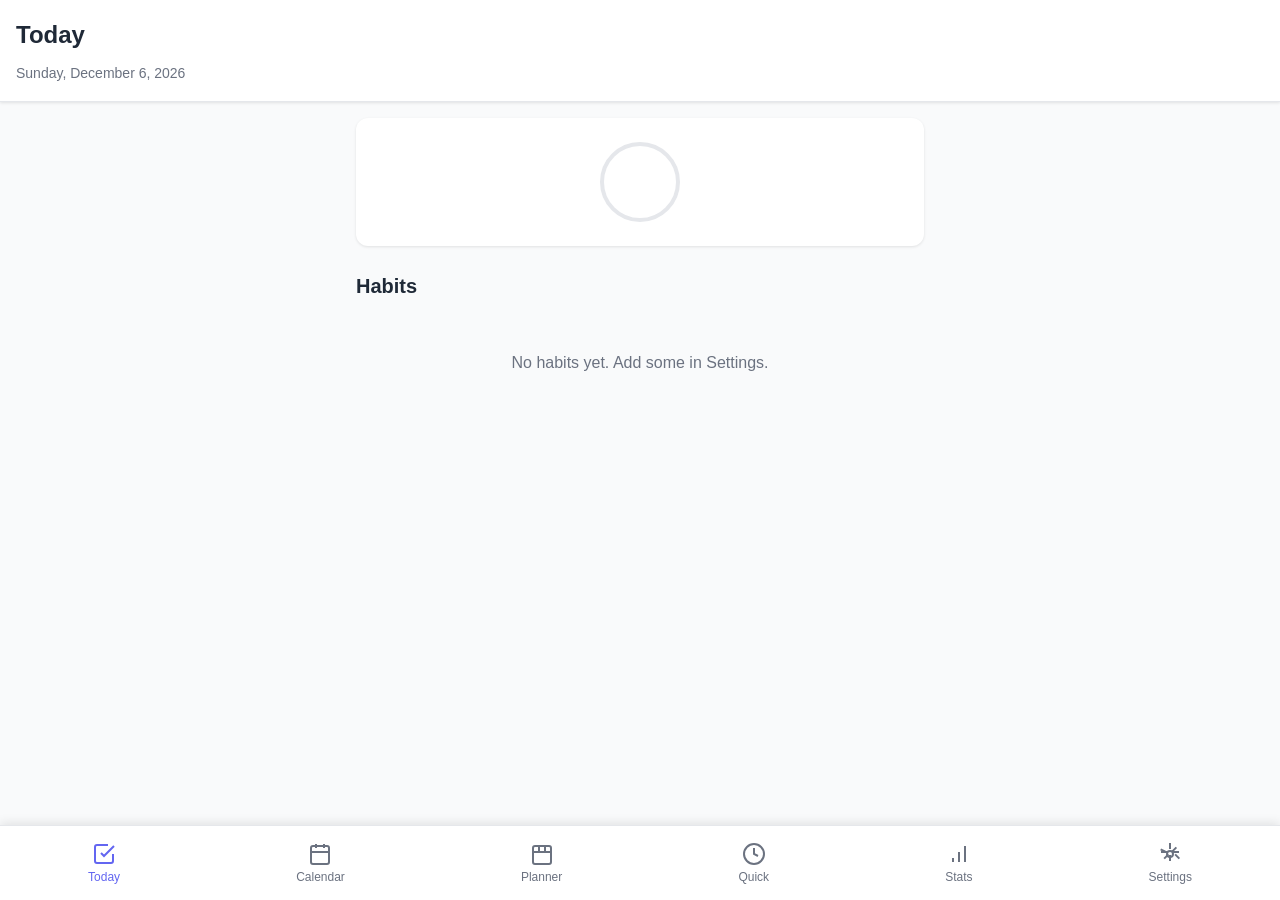
==== commit c1698326: "feat: add quick tasks view Co-authored-by: magicaleb <90988587+magicaleb@users.noreply.github.com>" ====
--- a/index.html
+++ b/index.html
@@ -53,6 +53,13 @@
                 </svg>
                 <span>Planner</span>
             </button>
+            <button class="nav-btn" data-view="quick" aria-label="Navigate to quick tasks">
+                <svg viewBox="0 0 24 24" fill="none" stroke="currentColor" stroke-width="2">
+                    <circle cx="12" cy="12" r="10"/>
+                    <polyline points="12 6 12 12 16 14"/>
+                </svg>
+                <span>Quick</span>
+            </button>
             <button class="nav-btn" data-view="stats">
                 <svg viewBox="0 0 24 24" fill="none" stroke="currentColor" stroke-width="2">
                     <line x1="12" y1="20" x2="12" y2="10"/>
@@ -177,6 +184,78 @@
             </main>
         </div>
 
+        <!-- Quick Tasks View -->
+        <div id="quick-view" class="view">
+            <header class="view-header">
+                <h1>Quick Tasks</h1>
+                <p style="color: var(--text-secondary); margin-top: 0.25rem;">Enter how many minutes you have and pick a task that fits.</p>
+            </header>
+
+            <main class="view-content">
+                <div class="section">
+                    <div class="section-header">
+                        <div>
+                            <h2>Time available</h2>
+                            <div style="color: var(--text-secondary); font-size: 0.9rem;">Filter tasks to what you can finish right now.</div>
+                        </div>
+                        <span class="pill subtle">Beta</span>
+                    </div>
+                    <div class="quick-time-row">
+                        <input type="number" id="available-minutes" min="0" placeholder="e.g., 10">
+                        <span class="time-unit">minutes</span>
+                    </div>
+                    <div class="quick-preset-row">
+                        <button type="button" class="chip-btn" data-time-preset="5">5 min</button>
+                        <button type="button" class="chip-btn" data-time-preset="10">10 min</button>
+                        <button type="button" class="chip-btn" data-time-preset="15">15 min</button>
+                        <button type="button" class="chip-btn" data-time-preset="30">30 min</button>
+                        <button type="button" class="chip-btn" data-time-preset="45">45 min</button>
+                    </div>
+                    <div class="quick-hint">Flexible tasks always show up, even if your window is tiny.</div>
+                </div>
+
+                <div class="section">
+                    <div class="section-header">
+                        <h2>Stash a task</h2>
+                        <div id="quick-feedback" class="quick-feedback"></div>
+                    </div>
+                    <form id="quick-task-form" class="quick-card">
+                        <div class="form-group">
+                            <label for="quick-task-name">What do you want to tackle?</label>
+                            <input type="text" id="quick-task-name" placeholder="e.g., Clean the toilets" required>
+                        </div>
+                        <div class="quick-estimate-row">
+                            <div class="form-group">
+                                <label for="quick-task-estimate">Estimated time (minutes)</label>
+                                <input type="number" id="quick-task-estimate" min="1" placeholder="10">
+                            </div>
+                            <label class="checkbox-label" style="margin-top: 1.75rem;">
+                                <input type="checkbox" id="quick-task-flexible">
+                                <span>Flexible / open-ended</span>
+                            </label>
+                        </div>
+                        <div class="form-actions">
+                            <button type="submit" class="btn-primary">Save task</button>
+                        </div>
+                    </form>
+                </div>
+
+                <div class="section">
+                    <div class="section-header">
+                        <h2>Tasks that fit right now</h2>
+                    </div>
+                    <div id="quick-task-list" class="quick-list"></div>
+                </div>
+
+                <div class="section">
+                    <div class="section-header">
+                        <h2>Completed</h2>
+                    </div>
+                    <div id="quick-completed-list" class="quick-list"></div>
+                </div>
+            </main>
+        </div>
+
         <!-- Statistics View -->
         <div id="stats-view" class="view">
             <header class="view-header">
@@ -246,6 +325,18 @@
                     <div id="tracking-settings-list" class="settings-list">
                         <div class="empty-state">
                             <p>No tracking fields configured yet.</p>
+                        </div>
+                    </div>
+                </div>
+
+                <div class="section">
+                    <div class="section-header">
+                        <h2>Event Templates</h2>
+                        <button id="add-template-btn" class="btn-primary">+ Add Template</button>
+                    </div>
+                    <div id="templates-settings-list" class="settings-list">
+                        <div class="empty-state">
+                            <p>No templates configured yet.</p>
                         </div>
                     </div>
                 </div>
@@ -708,6 +799,7 @@
     <script src="db-manager.js"></script>
     <script src="cloud-storage.js"></script>
     <script src="app-main.js"></script>
+    <script src="quick-tasks.js"></script>
     <script type="module">
         // Import and initialize app enhancements
         import { AppEnhancements } from './app-enhancements.js';
--- a/styles.css
+++ b/styles.css
@@ -468,6 +468,173 @@
     border-color: var(--primary-color);
 }
 
+/* Quick Tasks */
+.pill {
+    display: inline-flex;
+    align-items: center;
+    padding: 0.25rem 0.75rem;
+    border-radius: 999px;
+    font-size: 0.8rem;
+    font-weight: 600;
+    color: var(--text-primary);
+    background: var(--background);
+}
+
+.pill.subtle {
+    background: #eef2ff;
+    color: var(--primary-color);
+}
+
+.quick-time-row {
+    display: flex;
+    align-items: center;
+    gap: 0.75rem;
+    background: var(--surface);
+    padding: 0.75rem;
+    border-radius: 12px;
+    box-shadow: 0 1px 3px var(--shadow);
+}
+
+.quick-time-row input {
+    flex: 1;
+    padding: 0.75rem;
+    border: 1px solid var(--border);
+    border-radius: 10px;
+    font-size: 1.1rem;
+    background: var(--background);
+}
+
+.time-unit {
+    color: var(--text-secondary);
+    font-weight: 600;
+}
+
+.quick-preset-row {
+    display: flex;
+    gap: 0.5rem;
+    flex-wrap: wrap;
+    margin-top: 0.75rem;
+}
+
+.chip-btn {
+    border: 1px solid var(--border);
+    background: var(--surface);
+    color: var(--text-primary);
+    padding: 0.5rem 0.9rem;
+    border-radius: 999px;
+    cursor: pointer;
+    transition: all 0.2s;
+    font-weight: 600;
+    -webkit-tap-highlight-color: transparent;
+}
+
+.chip-btn:hover, .chip-btn:active {
+    border-color: var(--primary-color);
+    color: var(--primary-color);
+}
+
+.chip-btn.ghost {
+    background: transparent;
+    border-color: var(--border);
+    color: var(--text-secondary);
+}
+
+.quick-hint {
+    margin-top: 0.5rem;
+    color: var(--text-secondary);
+    font-size: 0.9rem;
+}
+
+.quick-card {
+    background: var(--surface);
+    border-radius: 14px;
+    padding: 1rem;
+    box-shadow: 0 1px 4px var(--shadow);
+    display: flex;
+    flex-direction: column;
+    gap: 0.5rem;
+}
+
+.quick-card-header {
+    display: flex;
+    justify-content: space-between;
+    gap: 0.5rem;
+    align-items: center;
+}
+
+.quick-name {
+    font-weight: 700;
+    font-size: 1.05rem;
+    color: var(--text-primary);
+}
+
+.quick-meta {
+    color: var(--text-secondary);
+    font-size: 0.9rem;
+    margin-top: 0.1rem;
+}
+
+.quick-progress {
+    color: var(--text-secondary);
+    font-size: 0.95rem;
+}
+
+.quick-actions {
+    display: flex;
+    gap: 0.75rem;
+    margin-top: 0.25rem;
+}
+
+.quick-actions .btn-primary {
+    flex: 1;
+}
+
+.quick-actions .chip-btn {
+    flex-basis: 45%;
+    text-align: center;
+}
+
+.quick-list {
+    display: flex;
+    flex-direction: column;
+    gap: 0.75rem;
+}
+
+.quick-card.completed {
+    border: 1px solid var(--border);
+    background: #f8fafc;
+}
+
+.quick-feedback {
+    font-size: 0.9rem;
+    color: var(--text-secondary);
+}
+
+.quick-feedback.success {
+    color: var(--success);
+}
+
+.quick-estimate-row {
+    display: flex;
+    gap: 1rem;
+    align-items: flex-end;
+}
+
+.quick-estimate-row .form-group {
+    flex: 1;
+}
+
+@media (max-width: 640px) {
+    .quick-estimate-row {
+        flex-direction: column;
+        align-items: stretch;
+    }
+
+    .quick-actions {
+        flex-direction: column;
+    }
+}
+
 .range-btn:active {
     transform: scale(0.95);
 }
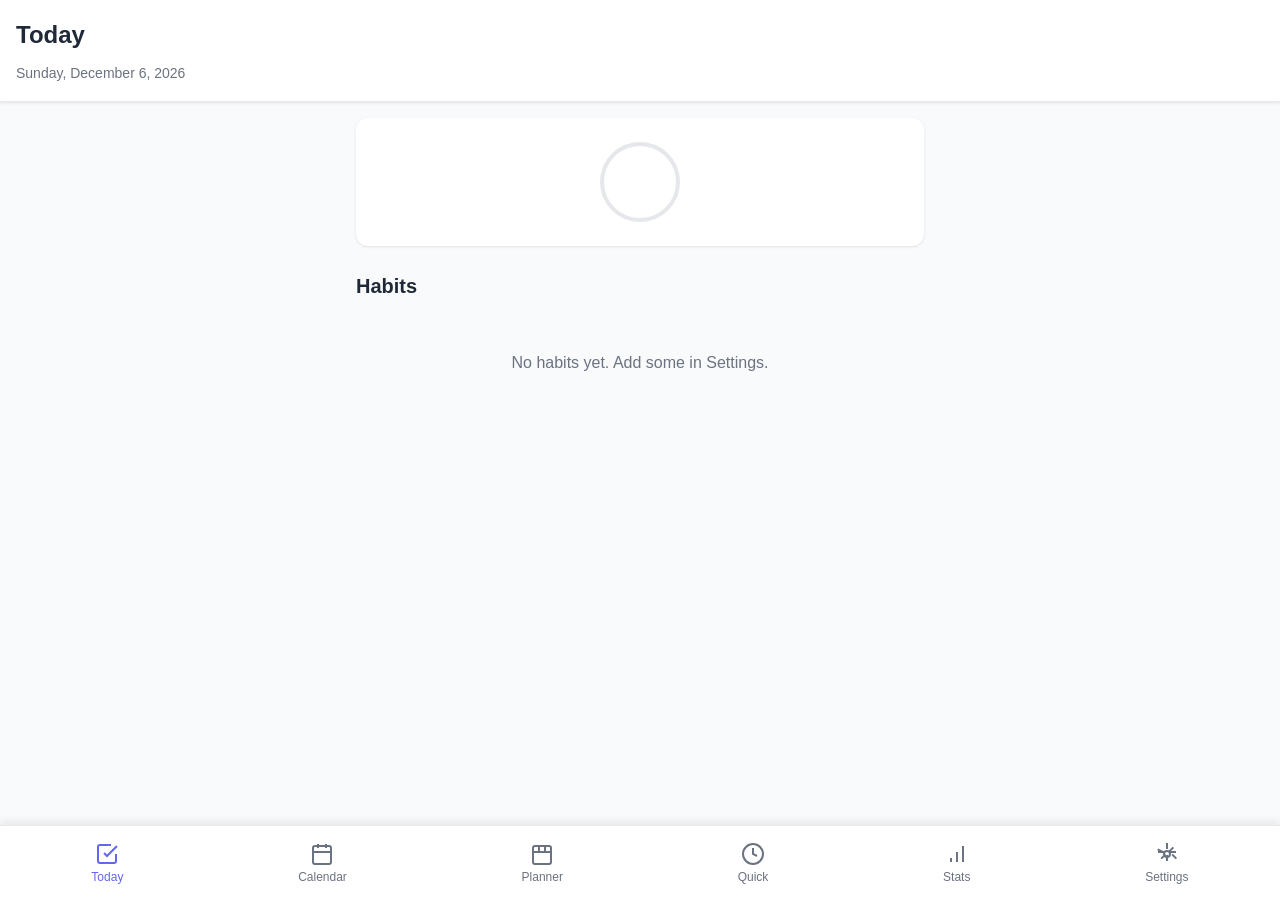
==== commit be71c023: "Apply fullscreen and static-shell UX fixes to TimeLens PWA" ====
--- a/index.html
+++ b/index.html
@@ -2,12 +2,12 @@
 <html lang="en">
 <head>
     <meta charset="UTF-8">
-    <meta name="viewport" content="width=device-width, initial-scale=1.0, user-scalable=no">
+    <meta name="viewport" content="width=device-width, initial-scale=1.0, viewport-fit=cover, user-scalable=no">
     <meta name="theme-color" content="#2196F3">
     
     <!-- iOS specific meta tags -->
     <meta name="apple-mobile-web-app-capable" content="yes">
-    <meta name="apple-mobile-web-app-status-bar-style" content="default">
+    <meta name="apple-mobile-web-app-status-bar-style" content="black-translucent">
     <meta name="apple-mobile-web-app-title" content="Track Deez">
     
     <!-- iOS icons -->
@@ -191,60 +191,69 @@
                 <p style="color: var(--text-secondary); margin-top: 0.25rem;">Enter how many minutes you have and pick a task that fits.</p>
             </header>
 
-            <main class="view-content">
-                <div class="section">
+            <main class="view-content quick-view-content">
+                <!-- Primary workflow: Select time and pick task -->
+                <div class="section quick-primary-section">
                     <div class="section-header">
                         <div>
-                            <h2>Time available</h2>
-                            <div style="color: var(--text-secondary); font-size: 0.9rem;">Filter tasks to what you can finish right now.</div>
-                        </div>
-                        <span class="pill subtle">Beta</span>
-                    </div>
-                    <div class="quick-time-row">
-                        <input type="number" id="available-minutes" min="0" placeholder="e.g., 10">
-                        <span class="time-unit">minutes</span>
+                            <h2>How much time do you have?</h2>
+                            <div style="color: var(--text-secondary); font-size: 0.9rem;">Pick a time to see matching tasks</div>
+                        </div>
                     </div>
                     <div class="quick-preset-row">
-                        <button type="button" class="chip-btn" data-time-preset="5">5 min</button>
-                        <button type="button" class="chip-btn" data-time-preset="10">10 min</button>
                         <button type="button" class="chip-btn" data-time-preset="15">15 min</button>
                         <button type="button" class="chip-btn" data-time-preset="30">30 min</button>
                         <button type="button" class="chip-btn" data-time-preset="45">45 min</button>
-                    </div>
-                    <div class="quick-hint">Flexible tasks always show up, even if your window is tiny.</div>
+                        <button type="button" class="chip-btn" data-time-preset="60">60 min</button>
+                        <button type="button" class="chip-btn" data-time-preset="">All</button>
+                    </div>
                 </div>
 
                 <div class="section">
                     <div class="section-header">
-                        <h2>Stash a task</h2>
-                        <div id="quick-feedback" class="quick-feedback"></div>
-                    </div>
-                    <form id="quick-task-form" class="quick-card">
-                        <div class="form-group">
-                            <label for="quick-task-name">What do you want to tackle?</label>
-                            <input type="text" id="quick-task-name" placeholder="e.g., Clean the toilets" required>
-                        </div>
-                        <div class="quick-estimate-row">
-                            <div class="form-group">
-                                <label for="quick-task-estimate">Estimated time (minutes)</label>
-                                <input type="number" id="quick-task-estimate" min="1" placeholder="10">
-                            </div>
-                            <label class="checkbox-label" style="margin-top: 1.75rem;">
-                                <input type="checkbox" id="quick-task-flexible">
-                                <span>Flexible / open-ended</span>
-                            </label>
-                        </div>
-                        <div class="form-actions">
-                            <button type="submit" class="btn-primary">Save task</button>
-                        </div>
-                    </form>
-                </div>
-
-                <div class="section">
-                    <div class="section-header">
-                        <h2>Tasks that fit right now</h2>
+                        <h2>Available tasks</h2>
+                        <span class="task-count" id="quick-task-count"></span>
                     </div>
                     <div id="quick-task-list" class="quick-list"></div>
+                </div>
+
+                <!-- Secondary: Add new tasks -->
+                <div class="section quick-secondary-section">
+                    <details class="quick-add-section">
+                        <summary class="quick-add-summary">
+                            <h2>➕ Add a new task</h2>
+                            <div id="quick-feedback" class="quick-feedback"></div>
+                        </summary>
+                        <form id="quick-task-form" class="quick-form-compact">
+                            <div class="form-group hidden" id="quick-edit-indicator">
+                                <div class="pill subtle">Editing task</div>
+                            </div>
+                            <div class="form-row">
+                                <div class="form-group">
+                                    <label for="quick-task-name">Task name</label>
+                                    <input type="text" id="quick-task-name" placeholder="e.g., Practice piano" required>
+                                </div>
+                                <div class="form-group form-group-small">
+                                    <label for="quick-task-estimate">Minutes</label>
+                                    <input type="number" id="quick-task-estimate" min="1" placeholder="15">
+                                </div>
+                            </div>
+                            <div class="form-checkboxes">
+                                <label class="checkbox-label">
+                                    <input type="checkbox" id="quick-task-flexible">
+                                    <span>Flexible timing</span>
+                                </label>
+                                <label class="checkbox-label">
+                                    <input type="checkbox" id="quick-task-recurring">
+                                    <span>Recurring (reopen after completion)</span>
+                                </label>
+                            </div>
+                            <div class="form-actions">
+                                <button type="button" class="btn-secondary hidden" id="quick-cancel-edit">Cancel</button>
+                                <button type="submit" class="btn-primary" id="quick-submit-btn">Save</button>
+                            </div>
+                        </form>
+                    </details>
                 </div>
 
                 <div class="section">
--- a/styles.css
+++ b/styles.css
@@ -19,6 +19,18 @@
     --surface: #ffffff;
     --border: #e5e7eb;
     --shadow: rgba(0, 0, 0, 0.1);
+    --safe-top: env(safe-area-inset-top, 0px);
+    --safe-bottom: env(safe-area-inset-bottom, 0px);
+    --safe-left: env(safe-area-inset-left, 0px);
+    --safe-right: env(safe-area-inset-right, 0px);
+    --nav-height: 80px;
+}
+
+html,
+body {
+    height: 100%;
+    overflow: hidden;
+    overscroll-behavior-y: none;
 }
 
 body {
@@ -29,6 +41,9 @@
     -webkit-font-smoothing: antialiased;
     -moz-osx-font-smoothing: grayscale;
     overflow-x: hidden;
+    overflow-y: hidden;
+    overscroll-behavior: none;
+    touch-action: pan-y;
 }
 
 /* iOS specific optimizations */
@@ -40,9 +55,12 @@
 
 #app {
     min-height: 100vh;
+    min-height: 100dvh;
+    height: 100vh;
+    height: 100dvh;
     display: flex;
     flex-direction: column;
-    padding-bottom: env(safe-area-inset-bottom);
+    padding-bottom: 0;
 }
 
 /* Bottom Navigation */
@@ -55,7 +73,7 @@
     border-top: 1px solid var(--border);
     display: flex;
     justify-content: space-around;
-    padding: 0.5rem 0;
+    padding: 0.5rem calc(0.25rem + var(--safe-right)) calc(0.5rem + var(--safe-bottom)) calc(0.25rem + var(--safe-left));
     z-index: 100;
     box-shadow: 0 -2px 10px var(--shadow);
 }
@@ -97,7 +115,11 @@
     display: none;
     flex-direction: column;
     min-height: 100vh;
-    padding-bottom: 80px;
+    min-height: 100dvh;
+    height: 100vh;
+    height: 100dvh;
+    padding-bottom: calc(var(--nav-height) + var(--safe-bottom));
+    overflow: hidden;
 }
 
 .view.active {
@@ -106,10 +128,9 @@
 
 .view-header {
     background: var(--surface);
-    padding: 1rem;
+    padding: calc(1rem + var(--safe-top)) calc(1rem + var(--safe-right)) 1rem calc(1rem + var(--safe-left));
     border-bottom: 1px solid var(--border);
-    position: sticky;
-    top: 0;
+    position: relative;
     z-index: 50;
     box-shadow: 0 1px 3px var(--shadow);
 }
@@ -123,10 +144,13 @@
 
 .view-content {
     flex: 1;
-    padding: 1rem;
+    padding: 1rem calc(1rem + var(--safe-right)) calc(1rem + var(--safe-bottom)) calc(1rem + var(--safe-left));
     max-width: 600px;
     margin: 0 auto;
     width: 100%;
+    overflow-y: auto;
+    overscroll-behavior-y: contain;
+    -webkit-overflow-scrolling: touch;
 }
 
 /* Date Display */
@@ -485,27 +509,79 @@
     color: var(--primary-color);
 }
 
-.quick-time-row {
-    display: flex;
-    align-items: center;
+.quick-view-content {
+    background: linear-gradient(180deg, #eef2ff 0%, #f8fafc 45%, #ffffff 100%);
+    padding: 1rem;
+}
+
+.quick-primary-section {
+    background: linear-gradient(135deg, rgba(99,102,241,0.1), rgba(255,255,255,0.95));
+    border-radius: 12px;
+    padding: 1rem;
+    border: 1px solid rgba(99,102,241,0.15);
+    margin-bottom: 1rem;
+}
+
+.quick-secondary-section {
+    margin-top: 2rem;
+    margin-bottom: 1rem;
+}
+
+.quick-add-section {
+    background: var(--surface);
+    border-radius: 12px;
+    border: 1px solid var(--border);
+    padding: 0;
+}
+
+.quick-add-summary {
+    padding: 1rem;
+    cursor: pointer;
+    list-style: none;
+    display: flex;
+    justify-content: space-between;
+    align-items: center;
+    user-select: none;
+}
+
+.quick-add-summary::-webkit-details-marker {
+    display: none;
+}
+
+.quick-add-summary h2 {
+    font-size: 1rem;
+    margin: 0;
+}
+
+.quick-form-compact {
+    padding: 0 1rem 1rem 1rem;
+    display: flex;
+    flex-direction: column;
     gap: 0.75rem;
-    background: var(--surface);
-    padding: 0.75rem;
-    border-radius: 12px;
-    box-shadow: 0 1px 3px var(--shadow);
-}
-
-.quick-time-row input {
-    flex: 1;
-    padding: 0.75rem;
-    border: 1px solid var(--border);
-    border-radius: 10px;
-    font-size: 1.1rem;
-    background: var(--background);
-}
-
-.time-unit {
-    color: var(--text-secondary);
+}
+
+.form-row {
+    display: flex;
+    gap: 0.75rem;
+    align-items: flex-end;
+}
+
+.form-group-small {
+    flex: 0 0 100px;
+}
+
+.form-checkboxes {
+    display: flex;
+    gap: 1rem;
+    flex-wrap: wrap;
+}
+
+.task-count {
+    background: rgba(99,102,241,0.1);
+    color: var(--primary-color);
+    padding: 0.25rem 0.75rem;
+    border-radius: 999px;
+    font-size: 0.85rem;
     font-weight: 600;
 }
 
@@ -517,8 +593,8 @@
 }
 
 .chip-btn {
-    border: 1px solid var(--border);
-    background: var(--surface);
+    border: 1px solid rgba(99, 102, 241, 0.2);
+    background: rgba(255, 255, 255, 0.9);
     color: var(--text-primary);
     padding: 0.5rem 0.9rem;
     border-radius: 999px;
@@ -529,8 +605,8 @@
 }
 
 .chip-btn:hover, .chip-btn:active {
-    border-color: var(--primary-color);
-    color: var(--primary-color);
+    border-color: var(--primary-dark);
+    color: var(--primary-dark);
 }
 
 .chip-btn.ghost {
@@ -539,6 +615,13 @@
     color: var(--text-secondary);
 }
 
+.chip-btn.active {
+    background: var(--primary-color);
+    color: white;
+    border-color: var(--primary-color);
+    box-shadow: 0 6px 18px rgba(99, 102, 241, 0.2);
+}
+
 .quick-hint {
     margin-top: 0.5rem;
     color: var(--text-secondary);
@@ -546,13 +629,121 @@
 }
 
 .quick-card {
-    background: var(--surface);
+    background: linear-gradient(135deg, rgba(99,102,241,0.08), rgba(255,255,255,0.95));
     border-radius: 14px;
     padding: 1rem;
-    box-shadow: 0 1px 4px var(--shadow);
+    box-shadow: 0 2px 8px rgba(0,0,0,0.08);
     display: flex;
     flex-direction: column;
     gap: 0.5rem;
+    border: 1px solid rgba(99,102,241,0.12);
+}
+
+.quick-card-compact {
+    background: var(--surface);
+    border-radius: 8px;
+    padding: 0.75rem;
+    border: 1px solid var(--border);
+    transition: all 0.2s;
+}
+
+.quick-card-compact:hover {
+    border-color: var(--primary-light);
+    box-shadow: 0 2px 6px rgba(99,102,241,0.1);
+}
+
+.quick-card-compact.completed {
+    background: rgba(34,197,94,0.05);
+    border-color: rgba(34,197,94,0.2);
+}
+
+.quick-card-main {
+    display: flex;
+    justify-content: space-between;
+    align-items: center;
+    gap: 0.75rem;
+}
+
+.quick-card-info {
+    flex: 1;
+    min-width: 0;
+}
+
+.quick-name-compact {
+    font-weight: 600;
+    font-size: 0.95rem;
+    color: var(--text-primary);
+    margin-bottom: 0.15rem;
+    overflow: hidden;
+    text-overflow: ellipsis;
+    white-space: nowrap;
+}
+
+.quick-meta-compact {
+    color: var(--text-secondary);
+    font-size: 0.8rem;
+}
+
+.quick-actions-compact {
+    display: flex;
+    gap: 0.5rem;
+    align-items: center;
+    flex-shrink: 0;
+}
+
+.btn-action {
+    background: var(--primary-color);
+    color: white;
+    border: none;
+    border-radius: 6px;
+    padding: 0.5rem 1rem;
+    font-weight: 600;
+    font-size: 0.875rem;
+    cursor: pointer;
+    transition: all 0.2s;
+    white-space: nowrap;
+}
+
+.btn-action:hover {
+    background: var(--primary-dark);
+    transform: translateY(-1px);
+}
+
+.btn-action:active {
+    transform: translateY(0);
+}
+
+.btn-icon {
+    background: transparent;
+    border: none;
+    font-size: 1.1rem;
+    cursor: pointer;
+    padding: 0.25rem;
+    opacity: 0.6;
+    transition: all 0.2s;
+}
+
+.btn-icon:hover {
+    opacity: 1;
+    transform: scale(1.1);
+}
+
+.btn-secondary-compact {
+    background: transparent;
+    border: 1px solid var(--border);
+    border-radius: 6px;
+    padding: 0.4rem 0.75rem;
+    font-size: 0.8rem;
+    font-weight: 500;
+    color: var(--text-secondary);
+    cursor: pointer;
+    transition: all 0.2s;
+    white-space: nowrap;
+}
+
+.btn-secondary-compact:hover {
+    border-color: var(--primary-color);
+    color: var(--primary-color);
 }
 
 .quick-card-header {
@@ -597,12 +788,26 @@
 .quick-list {
     display: flex;
     flex-direction: column;
-    gap: 0.75rem;
+    gap: 0.5rem;
 }
 
 .quick-card.completed {
-    border: 1px solid var(--border);
-    background: #f8fafc;
+    border: 1px solid rgba(34,197,94,0.2);
+    background: linear-gradient(135deg, rgba(34,197,94,0.06), rgba(248,250,252,0.95));
+}
+
+@media (max-width: 640px) {
+    .quick-actions-compact {
+        flex-wrap: wrap;
+    }
+    
+    .btn-action {
+        flex: 1 1 auto;
+    }
+}
+
+.hidden {
+    display: none !important;
 }
 
 .quick-feedback {
@@ -744,6 +949,7 @@
 
 .setting-info {
     flex: 1;
+    min-width: 0;
 }
 
 .setting-name {
@@ -755,11 +961,14 @@
 .setting-detail {
     font-size: 0.875rem;
     color: var(--text-secondary);
+    overflow-wrap: anywhere;
 }
 
 .setting-actions {
     display: flex;
     gap: 0.5rem;
+    flex-wrap: wrap;
+    justify-content: flex-end;
 }
 
 .btn-icon {
@@ -1146,6 +1355,25 @@
     display: flex;
     overflow-x: auto;
     min-height: calc(100vh - 180px);
+    min-height: calc(100dvh - 180px);
+}
+
+@media (max-width: 640px) {
+    .setting-item {
+        flex-direction: column;
+        align-items: stretch;
+        gap: 0.75rem;
+    }
+
+    .setting-actions {
+        width: 100%;
+        justify-content: flex-start;
+    }
+
+    .section-header {
+        flex-wrap: wrap;
+        align-items: flex-start;
+    }
 }
 
 .time-column {
